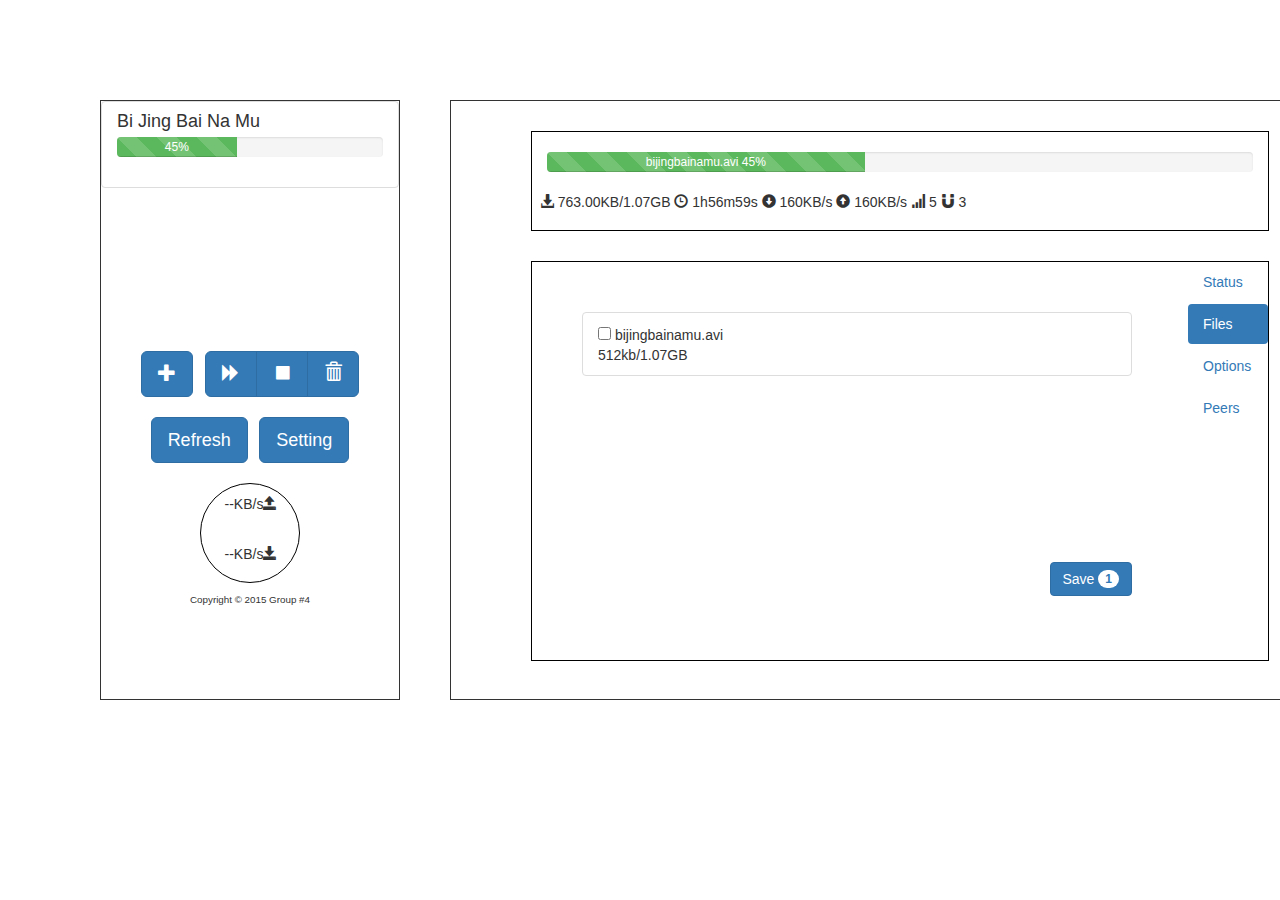
==== files.html @ d8dc0239 "完成了原型机的设计。" ====
<!DOCTYPE html>

<!-- ****************************-->
<!-- File Information -->
<!-- Document Name: files.html-->
<!-- Author: Group4-->
<!-- Date Created: 12/1/2015-->
<!-- Date Updated: 12/1/2015-->
<!-- This is our status page for project-->
<!-- ****************************-->

<html lang="en">
  <head>
    <title>files</title>
    <meta charset="utf-8">
    <link href="css/bootstrap.min.css" rel="stylesheet">
    <link rel="stylesheet" type="text/css" href="css/mainstyle.css" />

    
  </head>

  <body>
  	<div id="leftcolumn">
      <div class="list-group">
        <a href="#" class="list-group-item default">
          <h4 class="list-group-item-heading">Bi Jing Bai Na Mu</h4>
          <p class="list-group-item-text">
            <div class="progress">
              <div class="progress-bar progress-bar-success progress-bar-striped active" role="progressbar" aria-valuenow="45" aria-valuemin="0" aria-valuemax="100" style="width: 45%">45%
                <span class="sr-only">45% Complete</span>
              </div>
            </div>
          </p>
        </a>
      </div>
  	  <div id="button">
        <button type="button" class="btn btn-lg btn-primary">
          <i class="glyphicon glyphicon-plus"></i>
        </button>
        &nbsp;
        <div class="btn-group">
        <button type="button" class="btn btn-lg btn-primary">
        <i class="glyphicon glyphicon-forward"></i>
        </button>
        <button type="button" class="btn btn-lg btn-primary">
        <i class="glyphicon glyphicon-stop"></i>
        </button>
        <button type="button" class="btn btn-lg btn-primary">
        <i class="glyphicon glyphicon-trash"></i>
        </button>
        </div>
  	    <br>
  	    <br>
        <button type="button" class="btn btn-lg btn-primary">Refresh</button> 
        &nbsp;
        <button type="button" class="btn btn-lg btn-primary">Setting</button> 
  	  </div>
  	  <div id="speed">
      <div id="speedTop">--KB/s<i class="glyphicon glyphicon-open"></i></div>
      <div id="speedBottom">--KB/s<i class="glyphicon glyphicon-save"></i></div>
  	  </div>
      <div id="copyright">Copyright &copy; 2015 Group #4
      </div>
    </div>

    <div id="rightcolumn">

      <div id="status">
      <div id="basicstatus">
      <br>
        <div class="col-lg-12">
        <p class="list-group-item-text">
            <div class="progress">
              <div class="progress-bar progress-bar-success progress-bar-striped active" role="progressbar" aria-valuenow="45" aria-valuemin="0" aria-valuemax="100" style="width: 45%">bijingbainamu.avi 45%
                <span class="sr-only">45% Complete</span>
              </div>
            </div>
          </p>
        </div> 
        
        <br>
        <br>
        &nbsp;
        
        <i class="glyphicon glyphicon-download-alt"></i>
        763.00KB/1.07GB 
        <i class="glyphicon glyphicon-time"></i>
        1h56m59s
        <i class="glyphicon glyphicon-circle-arrow-down"></i>
        160KB/s
        <i class="glyphicon glyphicon-circle-arrow-up"></i>
        160KB/s
        <i class="glyphicon glyphicon-signal"></i>
        5
        <i class="glyphicon glyphicon-magnet"></i>
        3

      </div>

      <div id="specificstatus">
      <div id="projectlabel">
      <ul class="nav nav-pills nav-stacked nav-pills-stacked-example">
        <li role="presentation">
          <a href="">Status</a>
        </li>
        <li role="presentation" class="active">
          <a href="">Files</a>
        </li>
        <li role="presentation">
          <a href="">Options</a>
        </li>
        <li role="presentation">
          <a href="">Peers</a>
        </li>
      </ul>
      </div>
      
      <div id="statuslist">
      <ul class="list-group">
        <li class="list-group-item">
          <input type="checkbox" id="">
          bijingbainamu.avi
          <br>512kb/1.07GB
        </li>
        
      </ul><div id="savebutton">
        <button type="button" class="btn btn-primary">Save&nbsp;<span class="badge">1</span>
        </button>
      </div>
      </div>

      

      </div>


      </div>
    </div>
    
    
    <script src="https://ajax.googleapis.com/ajax/libs/jquery/1.11.3/jquery.min.js"></script>
    <script type="text/javascript" src="js/bootstrap.min.js"></script>
  </body>

</html>
---- css/mainstyle.css ----
/*主页面的布局*/
      body{
        margin:100px;
      }
      #leftcolumn{ 
                   width: 300px;
                   height: 600px;
                   margin: auto;
                   float: left;
                   border-style: solid;
                   border-width: 1px;}
      
      #button{ text-align: center;
               margin-top: 10px;}
      #speed{ text-align: center;
              padding: 10px;
              margin: 50px;} 
      #copyright{ font-size:70%;
                  text-align: center;
                  clear: right;
                  padding-bottom:20px;
                  margin-top: 10px;}

      #rightcolumn{ 
                    margin-left: 350px;
                    width: 900px;
                    height: 600px;
                    border-style: solid;
                    border-width: 1px;}
      #notask{ text-align: center;
               line-height: 600px;
               font-size: 48px;
               }

      #speed{ 
        margin: auto;
        margin-top: 20px;
              width: 100px;
              height: 100px;
              border-radius: 50px;
              border:1px solid black;
              }
      #speedTop{
        width: 100px;
        height: 50px;
        margin-left: -10px;
      }
      #speedBottom{
                width: 100px;
        height: 50px;
        margin-left: -10px;
      }

/*下载列表*/
      .list-group{
        height: 300px;
      }

/*addtask的布局*/

    #addtask{
      margin-left: 80px;
      margin-top: 30px;
      margin-right: 80px;
    }
    #addtaskAdd{

      border-bottom: 1px dashed black;

    }

    #addtaskUpload{
      margin-top: 30px;
      margin-bottom: 30px;
      border-bottom: 1px dashed black;

    }

    #addtaskInformation{
      border-bottom: 1px dashed black;
    }

    #addtaskButton{
      margin-top: 30px;
      float: right;
    }

/*status的布局*/
    
    #status{
      margin-left: 80px;
      margin-top: 30px;
      margin-right: 80px;
    }

    #basicstatus{
      height: 100px;
      border: 1px solid black;

    }

    #specificstatus{
      margin-top: 30px;
      height: 400px;
      border: 1px solid black;
    }

    #statuslist{
      width: 550px;
      margin-top: 50px;
      margin-left: 50px;
    }

/*标签的布局*/
    #projectlabel{
      width: 80px;
      float: right;
    }

    #savebutton{
      float: right;
      margin-right: 0;
    }
    .list-group {
      height: 230px !important;
    }

/*xiao bo*/
.marginRight {
  float: right;
  margin-right: 100px;
}/*5个单选框*/

#Setting{ margin-top:80px;
           margin-left:80px;
           margin-right:80px;

}
/*right column 下的最大的div*/
#SettingTop { border-bottom:1px dashed black;
}
/*add task 最上方部分*/

#SettingMid { border-bottom:1px dashed black;

}

#SettingBottom { margin-top:30px;
                 float:right;

}
#Notification{
  float:right;
  margin-right: 150px;
}


/*小博2*/
.peerbottom1{
  float:right;
  margin-right:100px;
}

#peer1{
  margin-top:20px;
  margin-left:20px;
}
#optionbottom{
  margin-top:20px;
  margin-left:20px;

}
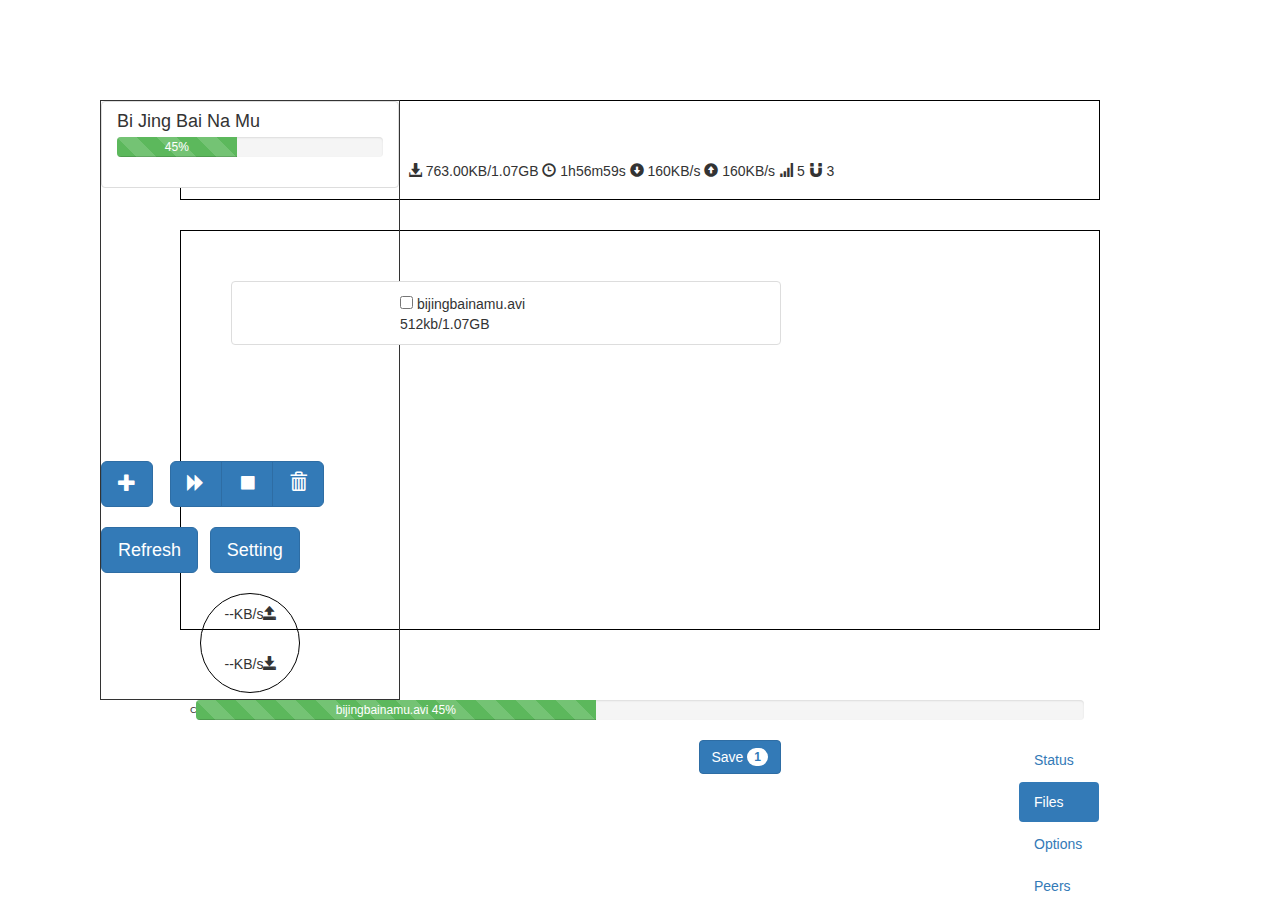
==== commit d1791950: "Chrome Extension Implementation Cut Down Unnecessary Pages (not finished)" ====
--- a/files.html
+++ b/files.html
@@ -20,7 +20,7 @@
   </head>
 
   <body>
-  	<div id="leftcolumn">
+  	<div id="monitor">
       <div class="list-group">
         <a href="#" class="list-group-item default">
           <h4 class="list-group-item-heading">Bi Jing Bai Na Mu</h4>
@@ -55,8 +55,8 @@
         &nbsp;
         <button type="button" class="btn btn-lg btn-primary">Setting</button> 
   	  </div>
-  	  <div id="speed">
-      <div id="speedTop">--KB/s<i class="glyphicon glyphicon-open"></i></div>
+  	  <div id="speedView">
+      <div id="viewUploadSpeed">--KB/s<i class="glyphicon glyphicon-open"></i></div>
       <div id="speedBottom">--KB/s<i class="glyphicon glyphicon-save"></i></div>
   	  </div>
       <div id="copyright">Copyright &copy; 2015 Group #4
--- a/css/mainstyle.css
+++ b/css/mainstyle.css
@@ -1,174 +1,184 @@
-      
+/*主页面的布局*/
+body {
+    margin: 100px;
+}
 
-/*主页面的布局*/
-      body{
-        margin:100px;
-      }
-      #leftcolumn{ 
-                   width: 300px;
-                   height: 600px;
-                   margin: auto;
-                   float: left;
-                   border-style: solid;
-                   border-width: 1px;}
-      
-      #button{ text-align: center;
-               margin-top: 10px;}
-      #speed{ text-align: center;
-              padding: 10px;
-              margin: 50px;} 
-      #copyright{ font-size:70%;
-                  text-align: center;
-                  clear: right;
-                  padding-bottom:20px;
-                  margin-top: 10px;}
+#monitor {
+    width: 300px;
+    height: 600px;
+    margin: auto;
+    float: left;
+    border: 1px solid;
+}
 
-      #rightcolumn{ 
-                    margin-left: 350px;
-                    width: 900px;
-                    height: 600px;
-                    border-style: solid;
-                    border-width: 1px;}
-      #notask{ text-align: center;
-               line-height: 600px;
-               font-size: 48px;
-               }
+#controlPanel {
+    text-align: center;
+    margin-top: 10px;
+}
 
-      #speed{ 
-        margin: auto;
-        margin-top: 20px;
-              width: 100px;
-              height: 100px;
-              border-radius: 50px;
-              border:1px solid black;
-              }
-      #speedTop{
-        width: 100px;
-        height: 50px;
-        margin-left: -10px;
-      }
-      #speedBottom{
-                width: 100px;
-        height: 50px;
-        margin-left: -10px;
-      }
+#speedView {
+    text-align: center;
+    padding: 10px;
+    margin: 50px;
+}
+.btn-group {
+    margin-left: 5px;
+}
+.row, #totalUploadSpeed, #totalDownloadSpeed {
+    margin: 5px;
+}
+#viewUploadSpeed {
+    width: 100px;
+    height: 50px;
+    margin-left: -10px;
+}
+
+#speedBottom {
+    width: 100px;
+    height: 50px;
+    margin-left: -10px;
+}
+#copyright {
+    font-size: 70%;
+    text-align: center;
+    clear: right;
+    padding-bottom: 20px;
+    margin-top: 10px;
+}
+
+#rightColumn {
+    margin-left: 350px;
+    width: 900px;
+    height: 600px;
+    border: 1px solid;
+}
+
+#noTask {
+    text-align: center;
+    line-height: 600px;
+    font-size: 48px;
+}
+
+#speedView {
+    margin: 20px auto auto;
+    width: 100px;
+    height: 100px;
+    border-radius: 50px;
+    border: 1px solid black;
+}
+
 
 /*下载列表*/
-      .list-group{
-        height: 300px;
-      }
+.list-group {
+    height: 340px;
+}
 
 /*addtask的布局*/
 
-    #addtask{
-      margin-left: 80px;
-      margin-top: 30px;
-      margin-right: 80px;
-    }
-    #addtaskAdd{
+#addtask {
+    margin-left: 80px;
+    margin-top: 30px;
+    margin-right: 80px;
+}
 
-      border-bottom: 1px dashed black;
+#addtaskAdd {
 
-    }
+    border-bottom: 1px dashed black;
 
-    #addtaskUpload{
-      margin-top: 30px;
-      margin-bottom: 30px;
-      border-bottom: 1px dashed black;
+}
 
-    }
+#addtaskUpload {
+    margin-top: 30px;
+    margin-bottom: 30px;
+    border-bottom: 1px dashed black;
 
-    #addtaskInformation{
-      border-bottom: 1px dashed black;
-    }
+}
 
-    #addtaskButton{
-      margin-top: 30px;
-      float: right;
-    }
+#addtaskInformation {
+    border-bottom: 1px dashed black;
+}
+
+#addtaskButton {
+    margin-top: 30px;
+    float: right;
+}
 
 /*status的布局*/
-    
-    #status{
-      margin-left: 80px;
-      margin-top: 30px;
-      margin-right: 80px;
-    }
 
-    #basicstatus{
-      height: 100px;
-      border: 1px solid black;
+#status {
+    margin-left: 80px;
+    margin-top: 30px;
+    margin-right: 80px;
+}
 
-    }
+#basicstatus {
+    height: 100px;
+    border: 1px solid black;
 
-    #specificstatus{
-      margin-top: 30px;
-      height: 400px;
-      border: 1px solid black;
-    }
+}
 
-    #statuslist{
-      width: 550px;
-      margin-top: 50px;
-      margin-left: 50px;
-    }
+#specificstatus {
+    margin-top: 30px;
+    height: 400px;
+    border: 1px solid black;
+}
+
+#statuslist {
+    width: 550px;
+    margin-top: 50px;
+    margin-left: 50px;
+}
 
 /*标签的布局*/
-    #projectlabel{
-      width: 80px;
-      float: right;
-    }
+#projectlabel {
+    width: 80px;
+    float: right;
+}
 
-    #savebutton{
-      float: right;
-      margin-right: 0;
-    }
-    .list-group {
-      height: 230px !important;
-    }
+#savebutton {
+    float: right;
+    margin-right: 0;
+}
 
 /*xiao bo*/
 .marginRight {
-  float: right;
-  margin-right: 100px;
-}/*5个单选框*/
+    float: right;
+    margin-right: 0;
+}
 
-#Setting{ margin-top:80px;
-           margin-left:80px;
-           margin-right:80px;
+/*5个单选框*/
+
+#Setting {
+    margin-top: 80px;
+    margin-left: 80px;
+    margin-right: 80px;
+}
+
+/*right column 下的最大的div*/
+#SettingTop {
+    border-bottom: 1px dashed black;
+}
+
+/*add task 最上方部分*/
+
+#Notification {
+    float: right;
+    margin-right: 150px;
+}
+
+/*小博2*/
+.peerbottom1 {
+    float: right;
+    margin-right: 100px;
+}
+
+#peer1 {
+    margin-top: 20px;
+    margin-left: 20px;
+}
+
+#optionbottom {
+    margin-top: 20px;
+    margin-left: 20px;
 
 }
-/*right column 下的最大的div*/
-#SettingTop { border-bottom:1px dashed black;
-}
-/*add task 最上方部分*/
-
-#SettingMid { border-bottom:1px dashed black;
-
-}
-
-#SettingBottom { margin-top:30px;
-                 float:right;
-
-}
-#Notification{
-  float:right;
-  margin-right: 150px;
-}
-
-
-/*小博2*/
-.peerbottom1{
-  float:right;
-  margin-right:100px;
-}
-
-#peer1{
-  margin-top:20px;
-  margin-left:20px;
-}
-#optionbottom{
-  margin-top:20px;
-  margin-left:20px;
-
-}
